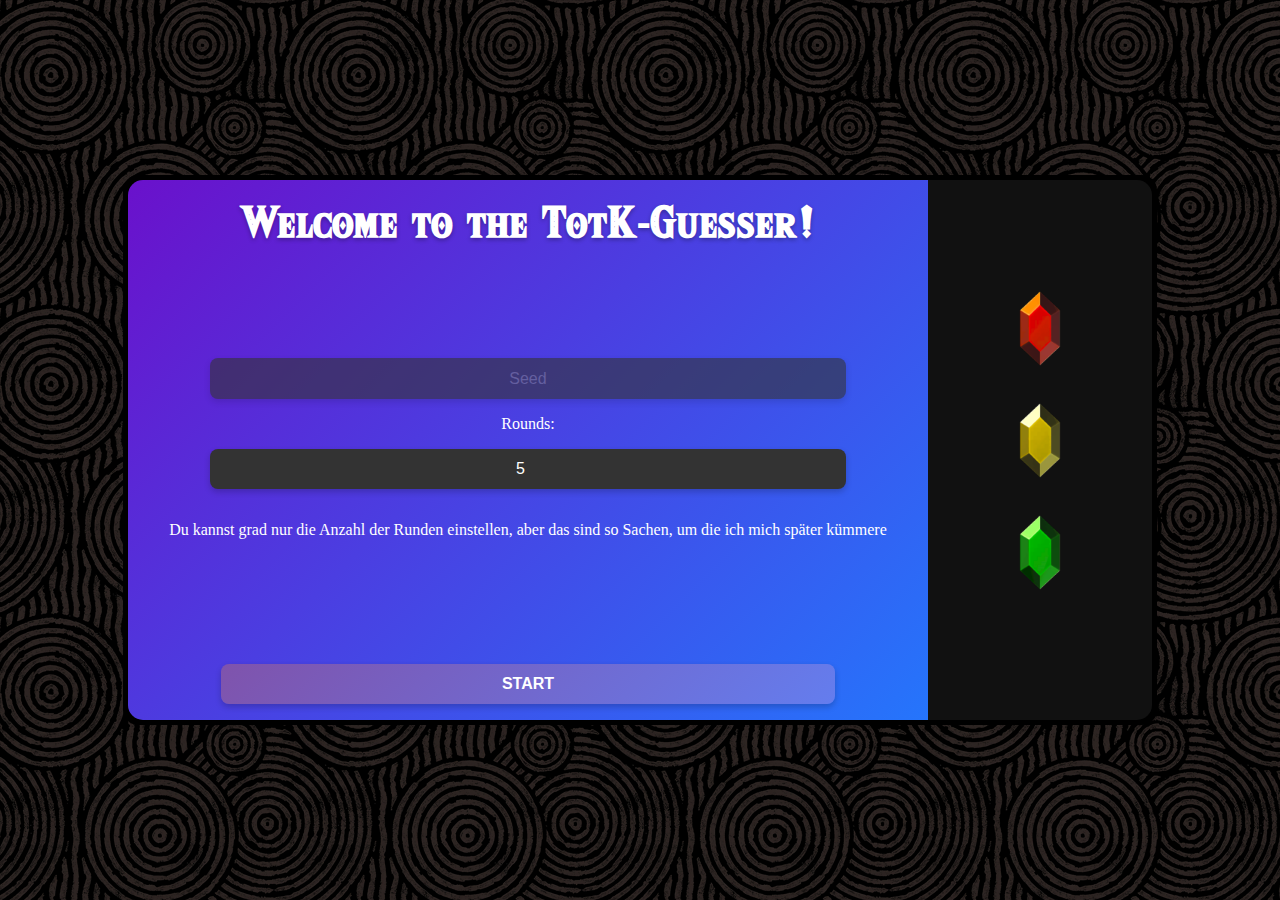
==== index.html @ 59cb5d5e "totk-guesser" ====
<!DOCTYPE html>
<html lang="en">
<head>
    <meta charset="UTF-8">
    <meta name="viewport" content="width=device-width, initial-scale=1.0">
    <title>TotK Guesser Home</title>
    <link rel="shortcut icon" type="x-icon" href="assets/images/icons/korokmask.png">
    <meta name="description" content="The GeoGuesser version for Tears of the Kingdom">
    <meta name="author" content="Maxas">
    <meta name="keywords" content="totk-guesser, hyrule-guesser">
</head>
<body>
    <style>
        @font-face {
    font-family: 'ZeldaFont';
    src: url('/assets/fonts/Nin-ZeldaGlyphs-v2-Deco.bfotf.otf') format('opentype');
}

      body {
        background-image: url("assets/images/totkBackground.png");
        margin: 0;
        padding: 0;
        display: flex;
        justify-content: center;
        align-items: center;
        height: 100vh;
      }

      .image-container {
        position: relative;
        width: 80%;
        height: 60%;
        background-color: black;
        border: 5px solid #000;
        border-radius: 15px;
        overflow: hidden;
        display: flex;
      }

      .left-content {
        flex: 4;
        display: flex;
        flex-direction: column;
        justify-content: space-between;
        align-items: center;
        color: white;
        padding: 1rem;
        background: linear-gradient(135deg, #6a11cb, #2575fc);
        border-top-left-radius: 15px;
        border-bottom-left-radius: 15px;
        box-shadow: 0 4px 10px rgba(0, 0, 0, 0.25);
      }

      .left-content h1 {
        font-family: 'ZeldaFont', sans-serif;
        font-size: 3rem;
        font-weight: 700;
        margin: 0;
        color: white;
        text-shadow: 0 2px 4px rgba(0, 0, 0, 0.3);
      }

      .left-content .inputs {
        display: flex;
        flex-direction: column;
        align-items: center;
        gap: 1rem;
        width: 100%;
      }

      .left-content input,
      .left-content button {
        width: 80%;
        padding: 0.7rem;
        border: none;
        border-radius: 8px;
        box-shadow: 0 3px 6px rgba(0, 0, 0, 0.2);
        font-size: 1rem;
      }

      .left-content input {
        background-color: #333;
        color: white;
        text-align: center;
      }

      .left-content input[disabled] {
        cursor: not-allowed;
        opacity: 0.6;
      }

      .left-content button {
        font-weight: 600;
        text-transform: uppercase;
        background: linear-gradient(135deg, #7f53ac, #647dee);
        color: white;
        cursor: pointer;
        transition: all 0.3s ease;
      }

      .left-content button:hover {
        background: linear-gradient(135deg, #647dee, #7f53ac);
        box-shadow: 0 6px 12px rgba(0, 0, 0, 0.3);
        transform: scale(1.03);
      }

      .left-content button:active {
        background: linear-gradient(135deg, #5a4c9b, #4a6fcd);
        box-shadow: 0 2px 4px rgba(0, 0, 0, 0.2);
        transform: scale(0.98);
      }

      .right-content {
        flex: 1;
        background-color: #111;
        display: flex;
        flex-direction: column;
        justify-content: center;
        align-items: center;
        padding: 1rem;
        border-top-right-radius: 15px;
        border-bottom-right-radius: 15px;
      }

      .right-content img {
        max-width: 50%;
        max-height: 90%;
        object-fit: contain;
        border-radius: 10px;
        margin-bottom: 1rem;
      }

      @media screen and (max-width: 768px) {
        .image-container {
          flex-direction: column;
        }

        .left-content,
        .right-content {
          width: 100%;
          flex: none;
        }

        .left-content {
          border-radius: 0;
        }

        .right-content img {
          max-width: 70%;
        }
      }
    </style>
  </head>
  <body>
    <div class="image-container">
      <div class="left-content">
        <h1>Welcome to the TotK-Guesser!</h1>
        <div class="inputs">
          <input
            style="cursor: not-allowed;"
            title="Not available yet"
            disabled
            type="text"
            placeholder="Seed"
          />
          <p style="margin: 0; color: #fff;">Rounds:</p>
          <input id="playableRounds" type="number" value="5" max="15" min="3" placeholder="Rounds" />
          <p>Du kannst grad nur die Anzahl der Runden einstellen, aber das sind so Sachen, um die ich mich später kümmere</p>
        </div>
        <button id="applyChanges">Start</button>
      </div>
      <div class="right-content">
        <img src="assets/images/icons/PutRupee_Red.png" alt="Bild" />
        <img src="assets/images/icons/PutRupee_Gold.png" alt="Bild" />
        <img src="assets/images/icons/PutRupee.png" alt="Bild" />
      </div>
    </div>

    <script>
        const btn = document.getElementById("applyChanges");

        btn.addEventListener("click", () => {
            localStorage.setItem("maxRounds", document.getElementById("playableRounds").value)
            window.location = "/guess"
        })
    </script>
</body>
</html>
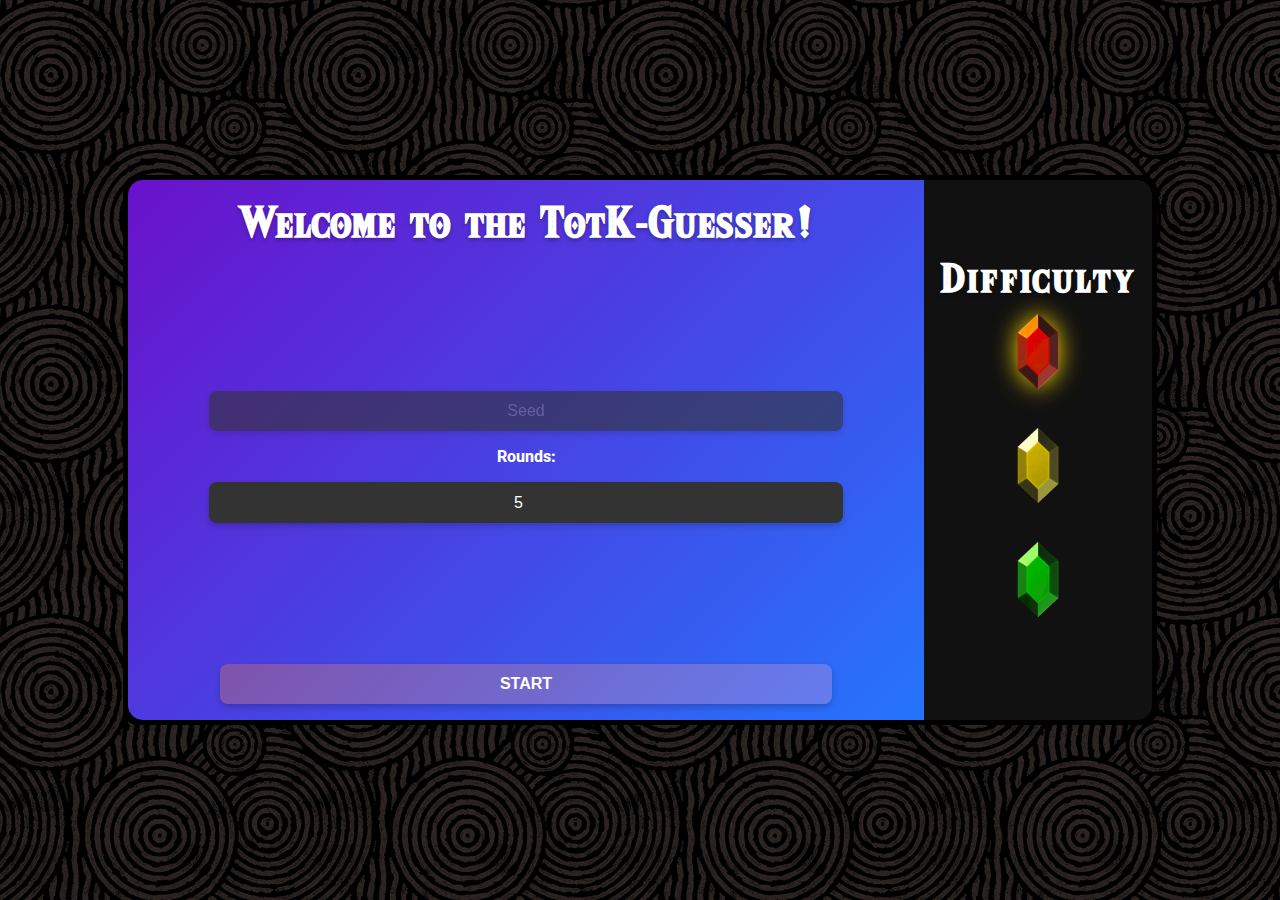
==== commit 99c82adb: "totk-guesser" ====
--- a/index.html
+++ b/index.html
@@ -8,6 +8,10 @@
     <meta name="description" content="The GeoGuesser version for Tears of the Kingdom">
     <meta name="author" content="Maxas">
     <meta name="keywords" content="totk-guesser, hyrule-guesser">
+
+    <link rel="preconnect" href="https://fonts.googleapis.com">
+    <link rel="preconnect" href="https://fonts.gstatic.com" crossorigin>
+    <link href="https://fonts.googleapis.com/css2?family=Poppins:ital,wght@0,100;0,200;0,300;0,400;0,500;0,600;0,700;0,800;0,900;1,100;1,200;1,300;1,400;1,500;1,600;1,700;1,800;1,900&family=Roboto:ital,wght@0,100;0,300;0,400;0,500;0,700;0,900;1,100;1,300;1,400;1,500;1,700;1,900&display=swap" rel="stylesheet">
 </head>
 <body>
     <style>
@@ -38,6 +42,8 @@
       }
 
       .left-content {
+        font-family: "Roboto", serif;
+        font-weight: 800;
         flex: 4;
         display: flex;
         flex-direction: column;
@@ -122,12 +128,26 @@
         border-bottom-right-radius: 15px;
       }
 
+      .right-content p {
+        letter-spacing: 2px;
+        font-family: 'ZeldaFont', sans-serif;
+        font-size: 2.8rem;
+        font-weight: 700;
+        margin: 0;
+        color: white;
+        text-shadow: 0 2px 4px rgba(0, 0, 0, 0.3);
+      }
+
       .right-content img {
         max-width: 50%;
         max-height: 90%;
         object-fit: contain;
         border-radius: 10px;
+        cursor: pointer;
         margin-bottom: 1rem;
+      }
+      .first-image {
+        filter: drop-shadow(0 0 0.75rem rgb(255, 217, 0));
       }
 
       @media screen and (max-width: 768px) {
@@ -165,24 +185,45 @@
           />
           <p style="margin: 0; color: #fff;">Rounds:</p>
           <input id="playableRounds" type="number" value="5" max="15" min="3" placeholder="Rounds" />
-          <p>Du kannst grad nur die Anzahl der Runden einstellen, aber das sind so Sachen, um die ich mich später kümmere</p>
         </div>
-        <button id="applyChanges">Start</button>
+        <button onclick="startGame()" id="applyChanges">Start</button>
       </div>
-      <div class="right-content">
-        <img src="assets/images/icons/PutRupee_Red.png" alt="Bild" />
-        <img src="assets/images/icons/PutRupee_Gold.png" alt="Bild" />
-        <img src="assets/images/icons/PutRupee.png" alt="Bild" />
+      <div id="difficulty-selecter" class="right-content">
+        <p>Difficulty</p>
+        <img title="hard" src="assets/images/icons/PutRupee_Red.png" alt="Bild"/>
+        <img title="medium" src="assets/images/icons/PutRupee_Gold.png" alt="Bild"/>
+        <img title="easy" src="assets/images/icons/PutRupee.png" alt="Bild"/>
       </div>
     </div>
 
     <script>
-        const btn = document.getElementById("applyChanges");
-
-        btn.addEventListener("click", () => {
-            localStorage.setItem("maxRounds", document.getElementById("playableRounds").value)
-            window.location = "/guess"
-        })
-    </script>
+      function applyGlowEffect() {
+          const difficulty = localStorage.getItem("difficulty") || "hard";
+  
+          const images = document.querySelectorAll("#difficulty-selecter img");
+          images.forEach(img => img.style.filter = "");
+  
+          const selectedImage = Array.from(images).find(img => img.title === difficulty);
+          if (selectedImage) {
+              selectedImage.style.filter = "drop-shadow(0 0 0.75rem rgb(255, 217, 0))";
+          }
+      }
+  
+      document.addEventListener("DOMContentLoaded", applyGlowEffect);
+      document.getElementById("difficulty-selecter").addEventListener("click", (event) => {
+          if (event.target.tagName === "IMG") {
+              const images = document.querySelectorAll("#difficulty-selecter img");
+              images.forEach(img => img.style.filter = "");
+              event.target.style.filter = "drop-shadow(0 0 0.75rem rgb(255, 217, 0))";
+              localStorage.setItem("difficulty", event.target.title);
+          }
+      });
+
+    function startGame() {
+      localStorage.setItem("maxRounds", document.getElementById("playableRounds").value);
+      window.location = "guess";
+    }
+  </script>
+  
 </body>
-</html>+</html>
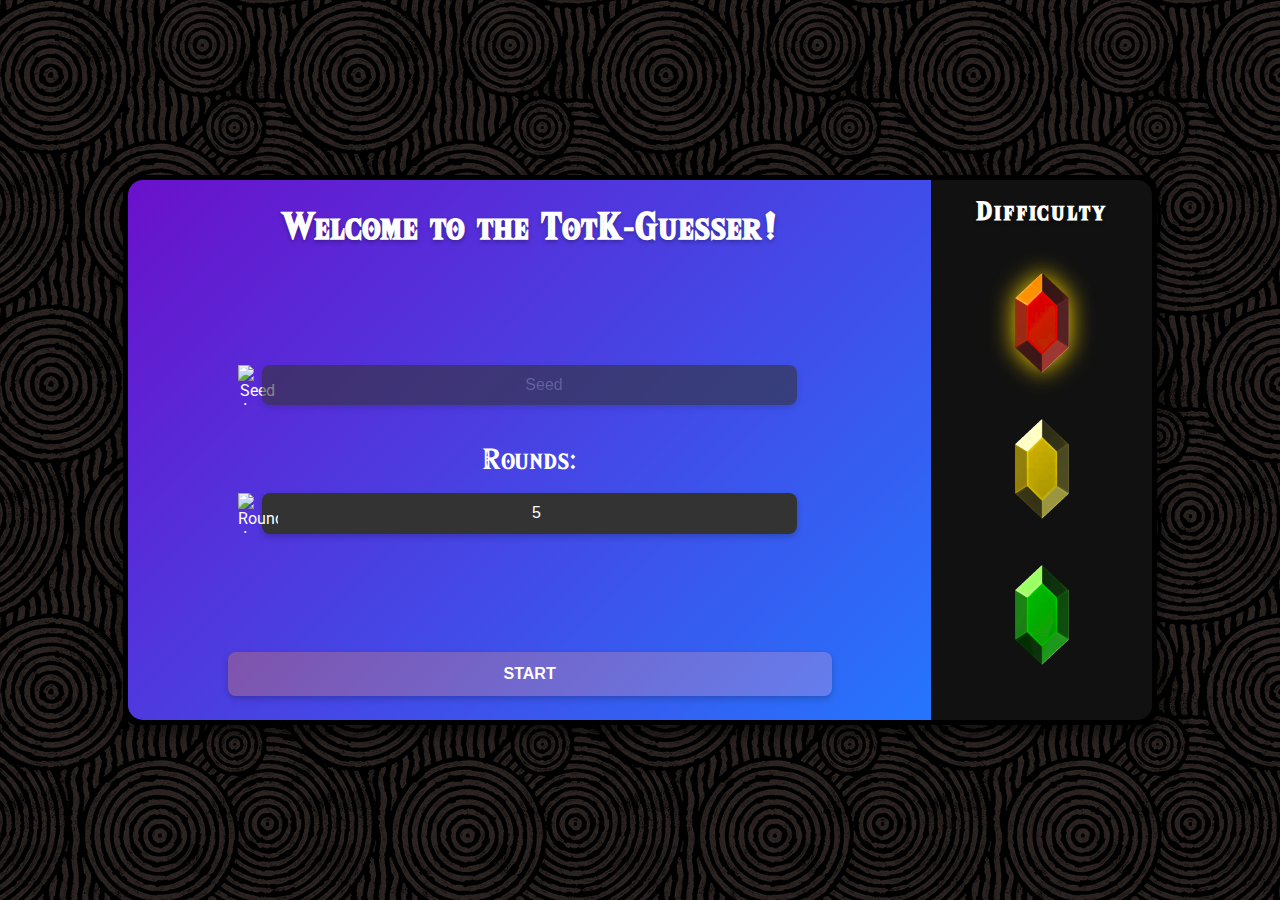
==== commit ba8e1d66: "totk-guesser" ====
--- a/index.html
+++ b/index.html
@@ -5,6 +5,7 @@
     <meta name="viewport" content="width=device-width, initial-scale=1.0">
     <title>TotK Guesser Home</title>
     <link rel="shortcut icon" type="x-icon" href="assets/images/icons/korokmask.png">
+    <meta property="og:image" content="https://github.com/knaxas/totk-guesser/blob/master/assets/images/icons/korokmask.png?raw=true" />
     <meta name="description" content="The GeoGuesser version for Tears of the Kingdom">
     <meta name="author" content="Maxas">
     <meta name="keywords" content="totk-guesser, hyrule-guesser">
@@ -17,158 +18,208 @@
     <style>
         @font-face {
     font-family: 'ZeldaFont';
-    src: url('/assets/fonts/Nin-ZeldaGlyphs-v2-Deco.bfotf.otf') format('opentype');
-}
-
-      body {
-        background-image: url("assets/images/totkBackground.png");
-        margin: 0;
-        padding: 0;
-        display: flex;
-        justify-content: center;
-        align-items: center;
-        height: 100vh;
-      }
-
-      .image-container {
-        position: relative;
-        width: 80%;
-        height: 60%;
-        background-color: black;
-        border: 5px solid #000;
-        border-radius: 15px;
-        overflow: hidden;
-        display: flex;
-      }
-
-      .left-content {
-        font-family: "Roboto", serif;
-        font-weight: 800;
-        flex: 4;
-        display: flex;
-        flex-direction: column;
-        justify-content: space-between;
-        align-items: center;
-        color: white;
-        padding: 1rem;
-        background: linear-gradient(135deg, #6a11cb, #2575fc);
-        border-top-left-radius: 15px;
-        border-bottom-left-radius: 15px;
-        box-shadow: 0 4px 10px rgba(0, 0, 0, 0.25);
-      }
-
-      .left-content h1 {
-        font-family: 'ZeldaFont', sans-serif;
-        font-size: 3rem;
-        font-weight: 700;
-        margin: 0;
-        color: white;
-        text-shadow: 0 2px 4px rgba(0, 0, 0, 0.3);
-      }
-
-      .left-content .inputs {
-        display: flex;
-        flex-direction: column;
-        align-items: center;
-        gap: 1rem;
-        width: 100%;
-      }
-
-      .left-content input,
-      .left-content button {
-        width: 80%;
-        padding: 0.7rem;
-        border: none;
-        border-radius: 8px;
-        box-shadow: 0 3px 6px rgba(0, 0, 0, 0.2);
-        font-size: 1rem;
-      }
-
-      .left-content input {
-        background-color: #333;
-        color: white;
-        text-align: center;
-      }
-
-      .left-content input[disabled] {
-        cursor: not-allowed;
-        opacity: 0.6;
-      }
-
-      .left-content button {
-        font-weight: 600;
-        text-transform: uppercase;
-        background: linear-gradient(135deg, #7f53ac, #647dee);
-        color: white;
-        cursor: pointer;
-        transition: all 0.3s ease;
-      }
-
-      .left-content button:hover {
-        background: linear-gradient(135deg, #647dee, #7f53ac);
-        box-shadow: 0 6px 12px rgba(0, 0, 0, 0.3);
-        transform: scale(1.03);
-      }
-
-      .left-content button:active {
-        background: linear-gradient(135deg, #5a4c9b, #4a6fcd);
-        box-shadow: 0 2px 4px rgba(0, 0, 0, 0.2);
-        transform: scale(0.98);
-      }
-
-      .right-content {
-        flex: 1;
-        background-color: #111;
-        display: flex;
-        flex-direction: column;
-        justify-content: center;
-        align-items: center;
-        padding: 1rem;
-        border-top-right-radius: 15px;
-        border-bottom-right-radius: 15px;
-      }
-
-      .right-content p {
-        letter-spacing: 2px;
-        font-family: 'ZeldaFont', sans-serif;
-        font-size: 2.8rem;
-        font-weight: 700;
-        margin: 0;
-        color: white;
-        text-shadow: 0 2px 4px rgba(0, 0, 0, 0.3);
-      }
-
-      .right-content img {
-        max-width: 50%;
-        max-height: 90%;
-        object-fit: contain;
-        border-radius: 10px;
-        cursor: pointer;
-        margin-bottom: 1rem;
-      }
-      .first-image {
-        filter: drop-shadow(0 0 0.75rem rgb(255, 217, 0));
-      }
-
-      @media screen and (max-width: 768px) {
-        .image-container {
-          flex-direction: column;
-        }
-
-        .left-content,
-        .right-content {
-          width: 100%;
-          flex: none;
-        }
-
-        .left-content {
-          border-radius: 0;
-        }
-
-        .right-content img {
-          max-width: 70%;
-        }
-      }
+    src: url('assets/fonts/Nin-ZeldaGlyphs-v2-Deco.bfotf.otf') format('opentype');
+}
+
+body {
+  background-image: url("assets/images/totkBackground.png");
+  margin: 0;
+  padding: 0;
+  display: flex;
+  justify-content: center;
+  align-items: center;
+  height: 100vh;
+  font-family: "Roboto", sans-serif;
+}
+
+.image-container {
+  position: relative;
+  width: 80%;
+  height: 60%;
+  background-color: black;
+  border: 5px solid #000;
+  border-radius: 15px;
+  overflow: hidden;
+  display: flex;
+  box-shadow: 0 8px 15px rgba(0, 0, 0, 0.5);
+}
+
+.left-content {
+  flex: 4;
+  display: flex;
+  flex-direction: column;
+  justify-content: space-between;
+  align-items: center;
+  color: white;
+  padding: 1.5rem;
+  background: linear-gradient(135deg, #6a11cb, #2575fc);
+  border-top-left-radius: 15px;
+  border-bottom-left-radius: 15px;
+  text-align: center;
+}
+
+.left-content h1 {
+  font-family: 'ZeldaFont', sans-serif;
+  font-size: 2.6rem;
+  font-weight: 700;
+  margin: 0 0 1rem 0;
+  color: white;
+  text-shadow: 0 2px 4px rgba(0, 0, 0, 0.3);
+}
+
+.left-content .inputs {
+  display: flex;
+  flex-direction: column;
+  align-items: center;
+  gap: 1rem;
+  width: 100%;
+}
+
+.left-content input,
+.left-content button {
+  width: 90%;
+  max-width: 80%;
+  padding: 0.8rem;
+  border: none;
+  border-radius: 8px;
+  box-shadow: 0 3px 6px rgba(0, 0, 0, 0.2);
+  font-size: 1rem;
+  transition: all 0.3s ease;
+}
+
+.left-content input {
+  background-color: #333;
+  color: white;
+  text-align: center;
+}
+
+.left-content input[disabled] {
+  cursor: not-allowed;
+  opacity: 0.6;
+}
+
+.left-content button {
+  font-weight: 600;
+  text-transform: uppercase;
+  background: linear-gradient(135deg, #7f53ac, #647dee);
+  color: white;
+  cursor: pointer;
+}
+
+.left-content button:hover {
+  background: linear-gradient(135deg, #647dee, #7f53ac);
+  box-shadow: 0 6px 12px rgba(0, 0, 0, 0.3);
+}
+
+.right-content {
+  flex: 1;
+  background-color: #111;
+  padding: 1rem;
+  display: flex;
+  flex-direction: column;
+  justify-content: flex-start;
+  align-items: center;
+  border-top-right-radius: 15px;
+  border-bottom-right-radius: 15px;
+  gap: 1rem;
+}
+
+.right-content p {
+  letter-spacing: 2px;
+  font-family: 'ZeldaFont', sans-serif;
+  font-size: 1.8rem;
+  font-weight: 700;
+  margin: 0 0 1rem 0;
+  color: white;
+  text-shadow: 0 2px 4px rgba(0, 0, 0, 0.3);
+}
+
+.right-content img {
+  max-width: 130px;
+  object-fit: contain;
+  border-radius: 10px;
+  cursor: pointer;
+  transition: transform 0.3s ease, filter 0.3s ease;
+}
+
+.right-content img:hover {
+  transform: scale(1.1);
+  filter: brightness(1.2);
+}
+
+.first-image {
+  filter: drop-shadow(0 0 0.75rem rgb(255, 217, 0));
+}
+
+.input-wrapper {
+  position: relative;
+  width: 90%;
+  max-width: 80%;
+  margin-bottom: 20px;
+}
+
+.input-wrapper input {
+  width: 100%;
+  padding: 0.7rem 0.7rem 0.7rem 2.5rem;
+  border: none;
+  border-radius: 8px;
+  background-color: #333;
+  color: white;
+  text-align: center;
+  box-shadow: 0 3px 6px rgba(0, 0, 0, 0.2);
+  font-size: 1rem;
+}
+
+.input-icon-inside {
+  position: absolute;
+  width: 40px;
+  height: 40px;
+  left: 10px;
+  top: 50%;
+  transform: translateY(-50%);
+  pointer-events: none;
+}
+
+.input-wrapper input:focus {
+  outline: none;
+  box-shadow: 0 0 8px rgba(100, 149, 237, 0.8);
+}
+
+.input-wrapper input[disabled] {
+  cursor: not-allowed;
+  opacity: 0.6;
+}
+
+@media screen and (max-width: 768px) {
+  .image-container {
+    flex-direction: column;
+    width: 100%;
+    height: auto;
+    margin-top: 1rem;
+  }
+
+  .left-content {
+    border-bottom-left-radius: 0;
+    border-top-right-radius: 15px;
+    border-bottom-right-radius: 15px;
+    margin-bottom: 1rem;
+  }
+
+  .right-content {
+    flex-direction: row;
+    gap: 0.5rem;
+    justify-content: center;
+  }
+
+  .right-content img {
+    max-width: 50px;
+    max-height: 50px;
+  }
+
+  .right-content p {
+    font-size: 1.5rem;
+  }
+}
     </style>
   </head>
   <body>
@@ -176,15 +227,21 @@
       <div class="left-content">
         <h1>Welcome to the TotK-Guesser!</h1>
         <div class="inputs">
-          <input
-            style="cursor: not-allowed;"
-            title="Not available yet"
-            disabled
-            type="text"
-            placeholder="Seed"
-          />
-          <p style="margin: 0; color: #fff;">Rounds:</p>
-          <input id="playableRounds" type="number" value="5" max="15" min="3" placeholder="Rounds" />
+          <div class="input-wrapper">
+            <img src="assets/images/icons/Obj_KorokNuts.png" alt="Seed Icon" class="input-icon-inside" />
+            <input
+              style="cursor: not-allowed;"
+              title="Not available yet"
+              disabled
+              type="text"
+              placeholder="Seed"
+            />
+          </div>
+          <p style="margin: 0; color: #fff; font-family: 'ZeldaFont', sans-serif; font-size: xx-large;">Rounds:</p>
+          <div class="input-wrapper">
+            <img src="assets/images/icons/Obj_TreasureMap_00.png" alt="Rounds Icon" class="input-icon-inside" />
+            <input id="playableRounds" type="number" value="5" max="15" min="3" placeholder="Rounds" />
+          </div>
         </div>
         <button onclick="startGame()" id="applyChanges">Start</button>
       </div>
